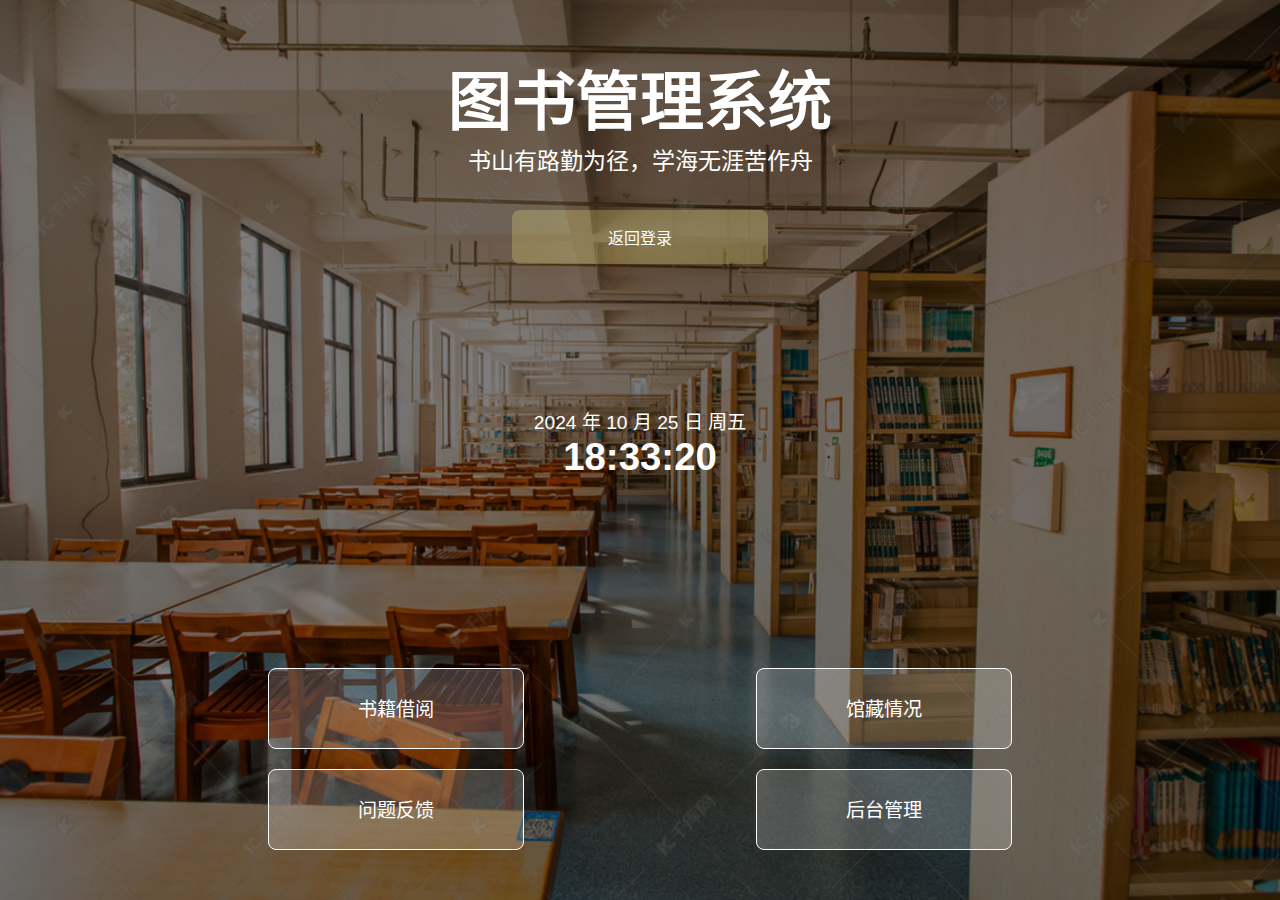
==== html/zhuye.html @ 42a47d32 "html" ====
<!DOCTYPE html>
<html lang="zh-CN">

<head>
    <meta charset="UTF-8">
    <meta name="viewport" content="width=device-width, initial-scale=1.0">
    <title>图书管理系统</title>
    <link rel="stylesheet" href="../css/style.css">
</head>

<body>
    <div class="container">
        <div class="background">
            <div class="header">
                <h1>图书管理系统</h1>
                <p>书山有路勤为径，学海无涯苦作舟</p>

                 
                <a href="http://127.0.0.1/index.html"><button id="jumpButton">返回登录</button>
                <style>
                    #jumpButton {
                        background-color: #fff7803d;
                        border: none;
                        color: rgb(255, 255, 255);
                        padding: 15px 32px;
                        text-align: center;
                        text-decoration: none;
                        display: inline-block;
                        font-size: 16px;
                        margin: 4px 2px;
                        cursor: pointer;
                        border-radius: 8px;
                    }
                    #jumpButton:hover {
                        background-color: #fff78097;
                    }
                </style>
                </a>


            </div>
            <div class="datetime">
                <span>2024 年 10 月 25 日 周五</span>
                <div id="time">18:33:20</div>
            </div>
            <div class="buttons">
                <div class="button-row">
                    <a href="http://127.0.0.1/html/kucun.html"><button>书籍借阅</button></a>
                    <a href="http://127.0.0.1/html/guancang.html"><button>馆藏情况</button></a>
                </div>
                <div class="button-row">
                    <a href="http://127.0.0.1/html/fankui.html"><button>问题反馈</button></a>
                    <a href="http://127.0.0.1/html/admin.html"><button>后台管理</button></a>
                </div>
            </div>
        </div>
    </div>

    <script>
        function updateTime() {
            const now = new Date();
            const timeString = now.toTimeString().split(' ')[0];
            document.getElementById('time').textContent = timeString;
        }
        setInterval(updateTime, 1000);
    </script>

</body>

</html>
---- css/style.css ----
* {
    margin: 0;
    padding: 0;
    box-sizing: border-box;
}

body, html {
    height: 100%;
    font-family: '微软雅黑', sans-serif;
}

.container {
    position: relative;
    width: 100%;
    height: 100vh; /* 使容器高度为视口高度 */
    background-image: url('../img/back1.jpg'); /* 背景图 */
    background-size: cover; /* 背景图自适应 */
    background-position: center; /* 背景图居中 */
    background-repeat: no-repeat; /* 防止背景图重复 */
    display: flex;
    align-items: center;
    justify-content: center;
}

.background {
    width: 100%; /* 占满全屏 */
    height: 100%; /* 占满全屏 */
    padding: 30px;
    text-align: center;
    color: white;
    display: flex;
    flex-direction: column;
    justify-content: space-between;
}


.header h1 {
    font-family: 'KaiTi', '楷体', serif; /* 设置为楷体 */
    font-size: 5vw;  /* 根据需要调整字体大小 */
    color: white;
    text-align: center;
    margin-top: 20px;
}

.header p {
    font-family: 'KaiTi', '楷体', serif;
    font-size: 1.8vw;
    margin-bottom: 30px;
}

.datetime {
    font-size: 1.5vw;  /* 调整日期的字体大小 */
    margin-bottom: 50px;
}

#time {
    font-size: 3vw;    /* 调整时间的字体大小为较小的值 */
    font-weight: bold;
}

.buttons {
    display: flex;
    flex-direction: column;
    align-items: center;
}

.button-row {
    display: flex;
    justify-content: space-around;
    width: 80%;
    margin-bottom: 20px;
}

button {
    font-family: 'KaiTi', '楷体', serif;
    width: 20vw; /* 根据屏幕大小调整按钮大小 */
    padding: 2vw;
    font-size: 1.5vw;
    background-color: rgba(255, 255, 255, 0.2);
    border: 1px solid white;
    border-radius: 8px;
    color: white;
    cursor: pointer;
    transition: background-color 0.3s;
}

button:hover {
    background-color: rgba(255, 255, 255, 0.4);
}
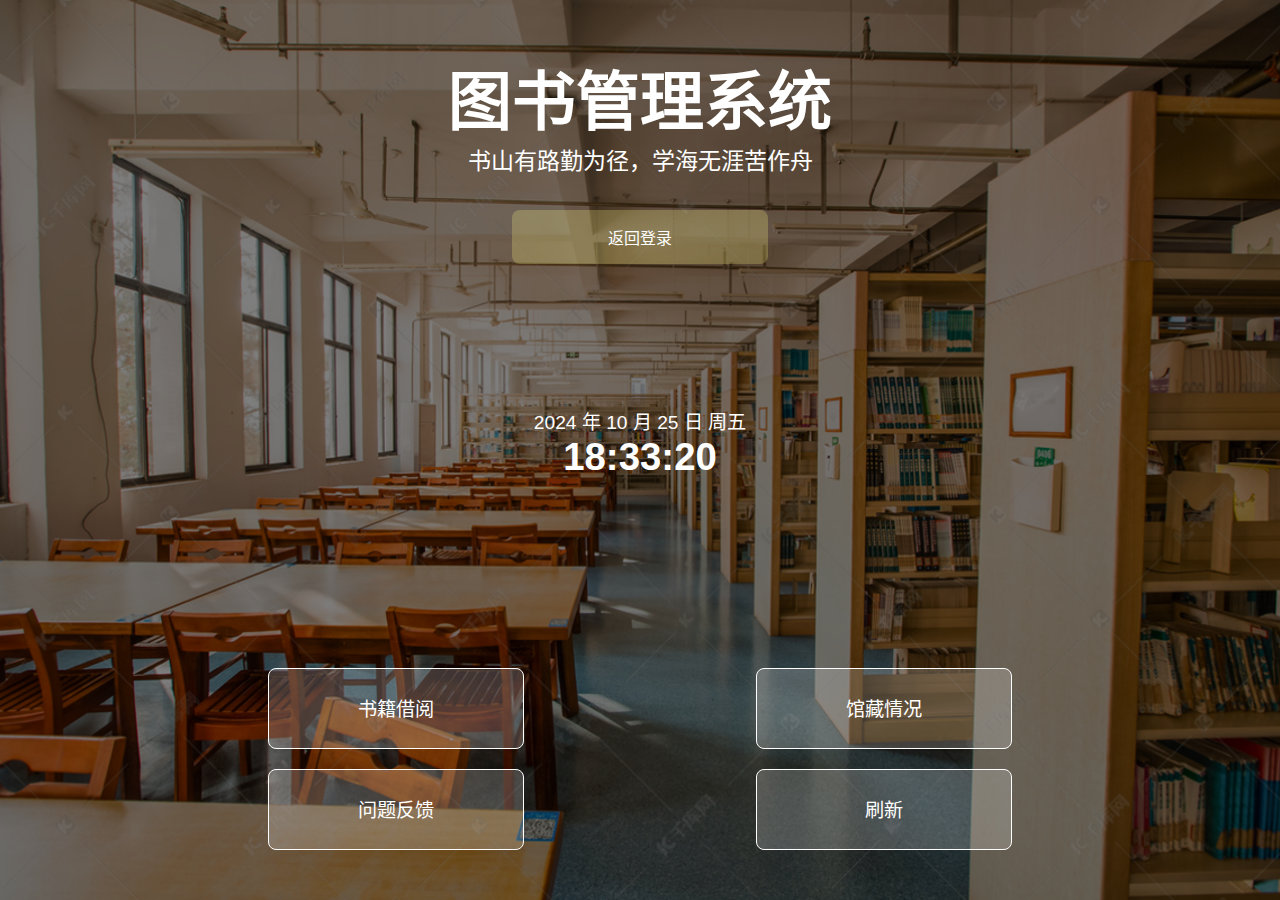
==== commit c4ff350e: "Update zhuye.html" ====
--- a/html/zhuye.html
+++ b/html/zhuye.html
@@ -50,7 +50,7 @@
                 </div>
                 <div class="button-row">
                     <a href="http://127.0.0.1/html/fankui.html"><button>问题反馈</button></a>
-                    <a href="http://127.0.0.1/html/admin.html"><button>后台管理</button></a>
+                    <a href="http://127.0.0.1/html/zhuye.html"><button>刷新</button></a>
                 </div>
             </div>
         </div>
